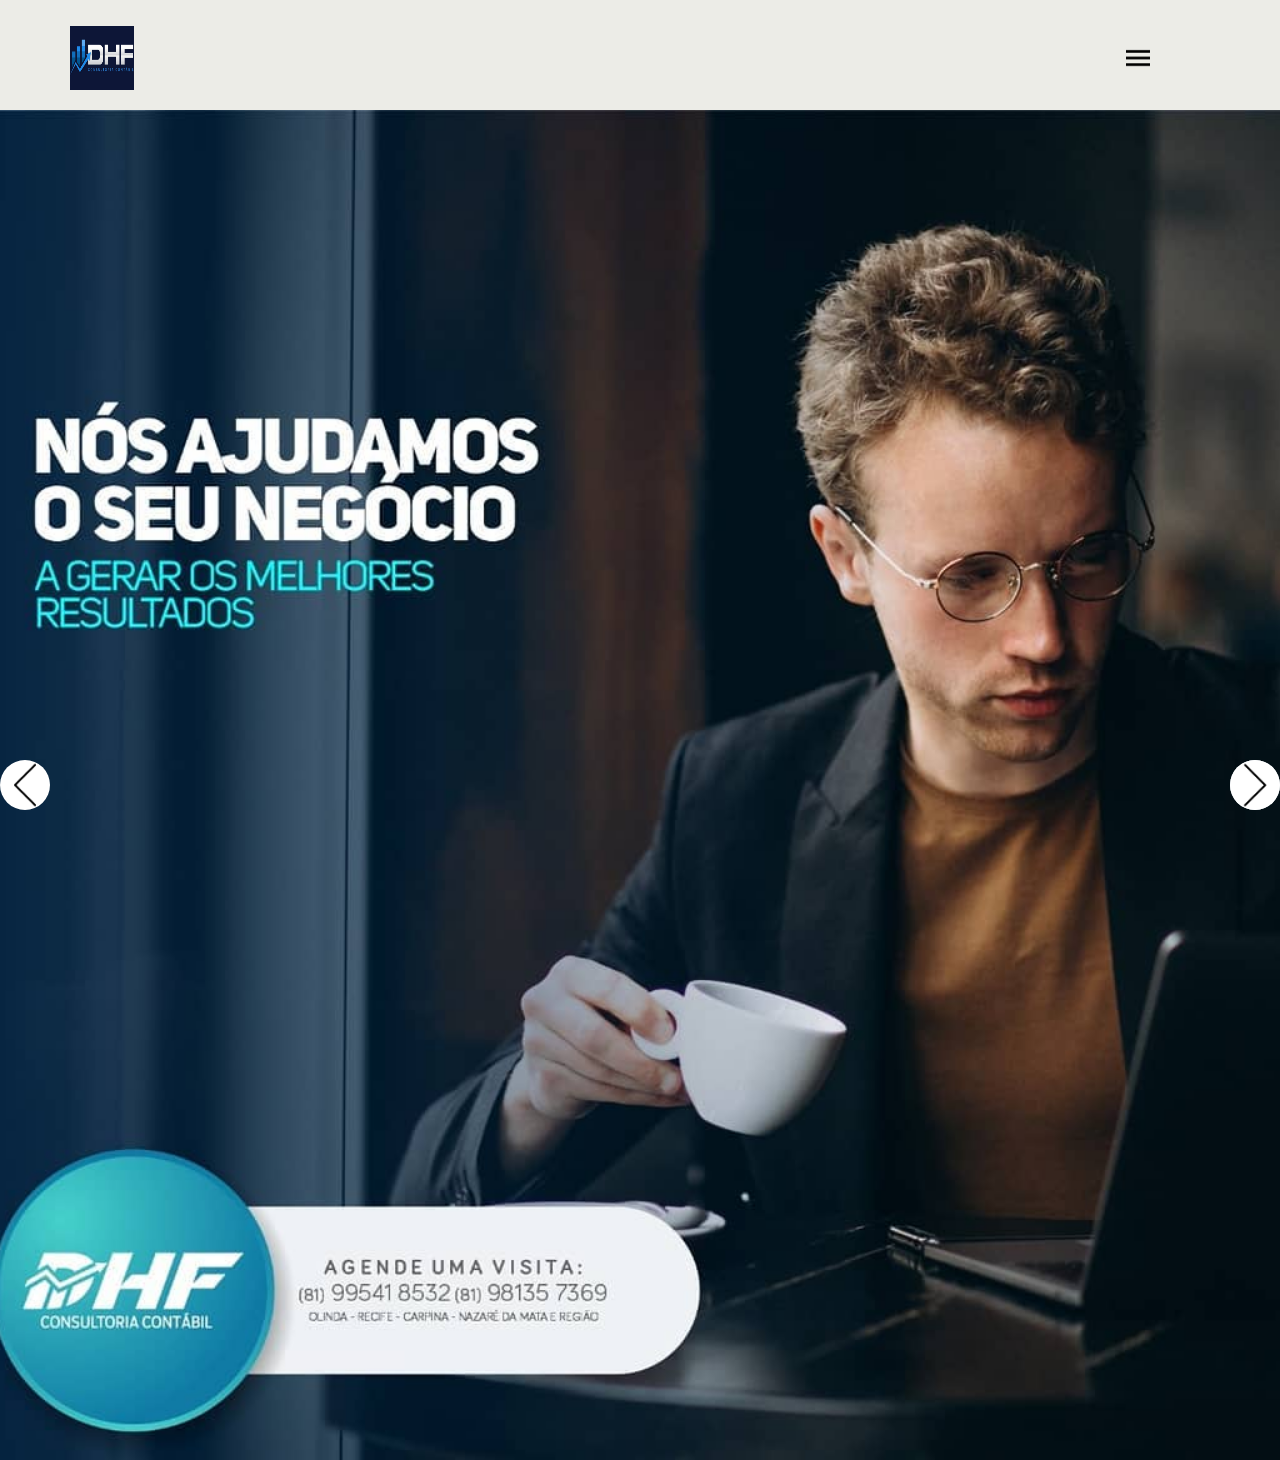
==== index.html @ f3054dde "Dhf Consultoria Contábil" ====
<!DOCTYPE html>

<html>

<head>

    <meta charset="UTF-8">
    <meta name="viewport" content="width=device-width, initial-scale=1.0">
    <title>Dhf  Consultoria</title>
    <link rel="stylesheet" href="css/apresentacao.css">

</head>

<body>

    <header>

        <div class = "line"> 

        </div>

        <div class="container header--area">

            <div class="head-left">

                <a href="/"><img src = "img/dhf.jpg"></a>

            </div>

            <div class="header--Menu1 hide" id="efeito-menu">

                <a href="index.html" id="A">Apresentação</a>
                <a href="especialidade.html" id="es">Especialidade</a>
                <a href="contato.html" id="c">Contatos</a>

            </div>

            <div class="header--menu">
            
                <img class="icon-menu" src="img/menu.png">

            </div>

        </div>

    </header>

    <div class="slider">

        <div class="slider--controls">
            <div class="slider--control" onclick="goNext()">
                
                <img src="img/voltar.png">
            </div>

            <div class="slider--control" onclick="goPrev()">

                <img src="img/proximo.png">
            </div>
        </div>

        <div class="slider--width">
            <div class="slider--item" style="background-image: url('img/dhf_ajuda.jpg');"></div>
            <div class="slider--item" style="background-image: url('img/dhf_valores.jpg');"></div>
            <div class="slider--item" style="background-image: url('img/dhf_atendimento.jpg');"></div>
            <div class="slider--item" style="background-image: url('img/dhf_planejamento.jpg');"></div>
        </div>

    </div>

    <script src="js/dash.all.min.js"></script>
    <script src="js/index_efeito.js"></script>
    <script src="js/index_slides_shows.js"></script>

</body>

</html>
---- css/apresentacao.css ----
@import url('https://fonts.googleapis.com/css2?family=Open+Sans:ital@0;1&family=Oswald:wght@400;700&display=swap');

body {

    font-family: 'Open Sans', sans-serif;
    background-color: rgb(236, 236, 231);
    margin: 0;
}

header .line{

    background-color: rgb(236, 236, 231);
    height: 10px;
}

.container {

    max-width: 1140px;
    margin: auto;
    
}

.header--area{

    display: flex;
    justify-content: space-between;
    align-items: center;
    height: 100px;
}

.head-left img{

    width: 64px;
    height: 64px;
    
}

.header--rigth {

    display: flex;
    align-items: center;
    cursor: pointer;

}

.header--menu {

    cursor: pointer; 
    margin-right: 60px;
} 

.header--menu img {

    width: 24px;
    height: 24px;   
}

.header--Menu1{

  
    overflow: hidden;
}

.hide{

    transition: 1s;
    opacity: 0;
}

.show {

    transition: 1s;
    opacity: 1;
}

.header--Menu1 a {

    display: inline-block;
    padding: 10px 0;
    text-decoration: none;
    color: rgb(22, 20, 20);
    font-size: 23px;
    margin: 30px;
}

.header--Menu1 a:hover {

    text-decoration: underline;
}

h1 {

    font-family: 'Oswald', sans-serif;
    font-weight: bold;
    font-size: 50px;
    line-height: 50px;
}

.slider {

    flex: 1;
    overflow: hidden;
} 

.slider--width {

    height: 100%;
    display: flex;
    transition: all ease 0.3s;
}

.slider--item {

    width: 1350px;
    height: 1350px;
    background-position: center;
    background-size: cover;
}

.slider--controls {

    position: absolute;
    z-index: 99;
    width: 100%;
    display: flex;
    justify-content: space-between;
    align-items: center;
}

.slider--control{

    width: 50px;
    height: 50px;
    background-color: aliceblue;
    border-radius: 50%;
    overflow: hidden;
    cursor: pointer;
}

.slider--control img {

    width: 50px;
    height: 50px;
}

@media (min-width: 769px) and (max-width: 1140px) {

    header .line{

        background-color: rgb(236, 236, 231);
        height: 60px;
    }

    #efeito-menu{

        margin-top: -40px;
        padding: -1px;
        font-size-adjust: 0.58;

    }

    .container{

        padding-left: 20px;
        padding-right: 20px;
    }

    .slider--item{

       height: 1000px;
    }
}

@media (max-width: 768px) {

    header .line{

        background-color: rgb(236, 236, 231);
        height: 60px;
    }

    #efeito-menu{

        margin-top: -40px;
        padding: -1px;
        font-size-adjust: 0.58;
    }

    .container{

        padding-left: 20px;
        padding-right: 20px;
    }

    .slider--item{

       height: 790px;
    }
}

@media (max-width: 425px) {


    #efeito-menu{

        margin-top: 100px;
        
    }

    #A{
        position: relative;
        top: -10px;
        right: 20px;
    }

    #es{

        position: relative;
        top: -75px;
        right: 20px;
    }

    #c{

        position: relative;
        top: -140px;
        right: 20px;
    }

    .slider--item {
        
        height:425px;
     }

}
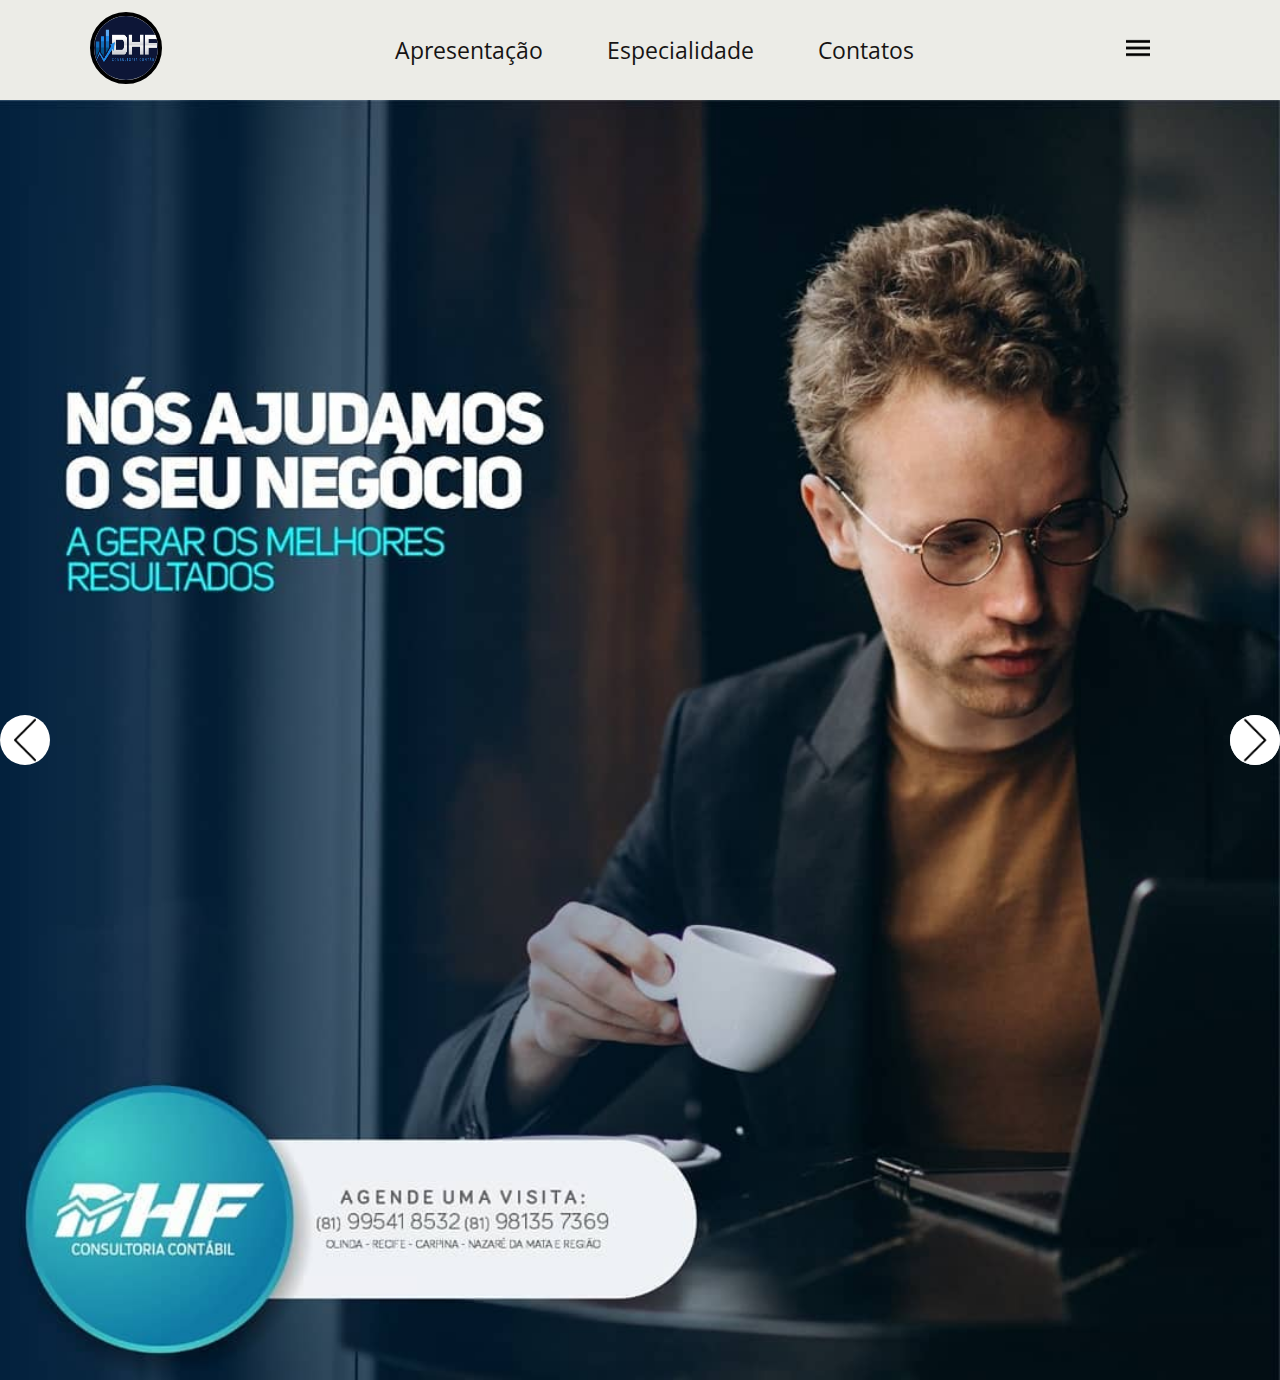
==== commit 8e9c4730: "ajustes" ====
--- a/index.html
+++ b/index.html
@@ -5,6 +5,7 @@
 <head>
 
     <meta charset="UTF-8">
+    <meta http-equiv="X-UA-Compatible" content="IE=edge">
     <meta name="viewport" content="width=device-width, initial-scale=1.0">
     <title>Dhf  Consultoria</title>
     <link rel="stylesheet" href="css/apresentacao.css">
@@ -15,9 +16,9 @@
 
     <header>
 
-        <div class = "line"> 
+        <!-- <div class = "line"> 
 
-        </div>
+        </div> -->
 
         <div class="container header--area">
 
@@ -27,7 +28,7 @@
 
             </div>
 
-            <div class="header--Menu1 hide" id="efeito-menu">
+            <div class="header--Menu1" id="efeito-menu">
 
                 <a href="index.html" id="A">Apresentação</a>
                 <a href="especialidade.html" id="es">Especialidade</a>
--- a/css/apresentacao.css
+++ b/css/apresentacao.css
@@ -32,6 +32,9 @@
 
     width: 64px;
     height: 64px;
+    border: 4px solid rgb(0, 0, 0);
+    border-radius: 50%;
+    margin: 20px; 
     
 }
 
@@ -47,17 +50,18 @@
 
     cursor: pointer; 
     margin-right: 60px;
+    border-radius: 50%;
 } 
 
 .header--menu img {
 
     width: 24px;
-    height: 24px;   
+    height: 24px;  
+    
 }
 
 .header--Menu1{
 
-  
     overflow: hidden;
 }
 
@@ -104,6 +108,7 @@
 
 .slider--width {
 
+    width: 100%;
     height: 100%;
     display: flex;
     transition: all ease 0.3s;
@@ -111,8 +116,8 @@
 
 .slider--item {
 
-    width: 1350px;
-    height: 1350px;
+    width: 100vw;
+    height: 100vw;
     background-position: center;
     background-size: cover;
 }
@@ -167,7 +172,7 @@
 
     .slider--item{
 
-       height: 1000px;
+       height: 100px;
     }
 }
 
@@ -194,7 +199,7 @@
 
     .slider--item{
 
-       height: 790px;
+       height: 100vh;
     }
 }
 
@@ -229,7 +234,7 @@
 
     .slider--item {
         
-        height:425px;
+        height:100vh;
      }
 
 }
